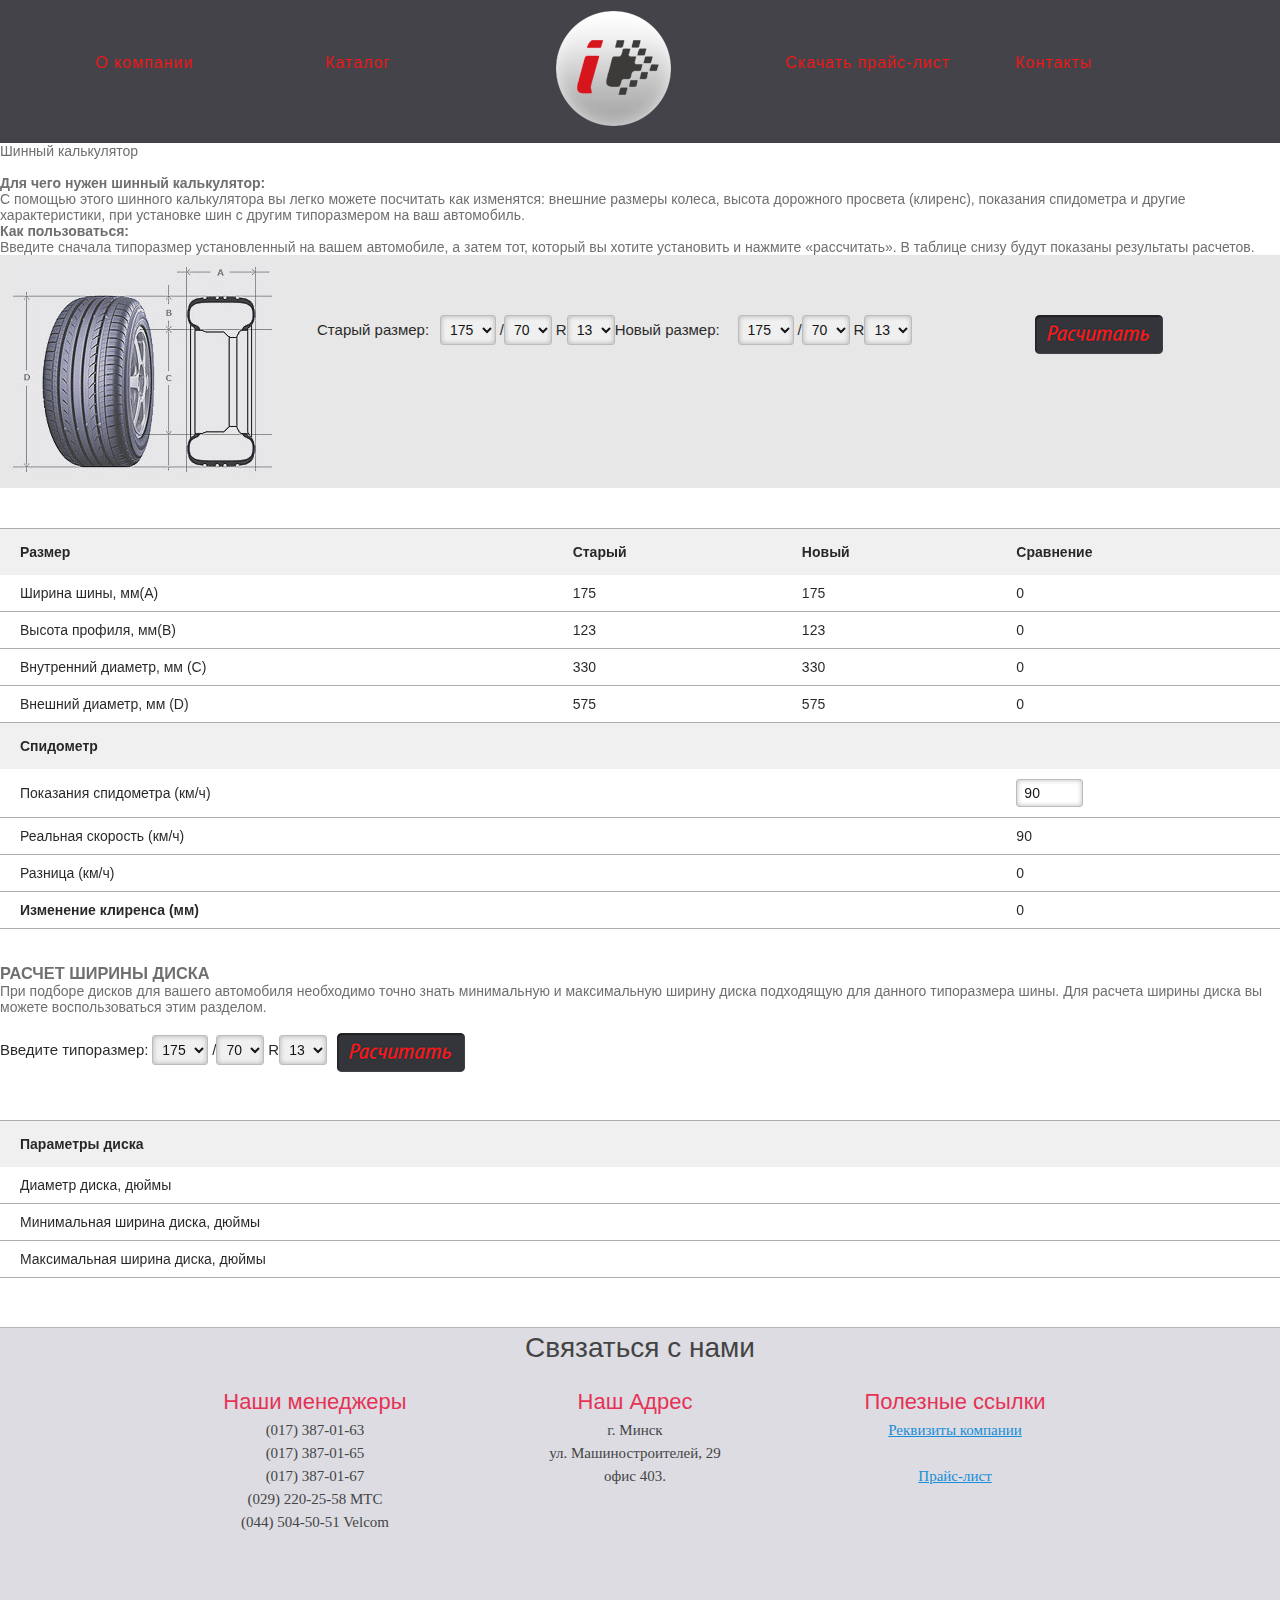
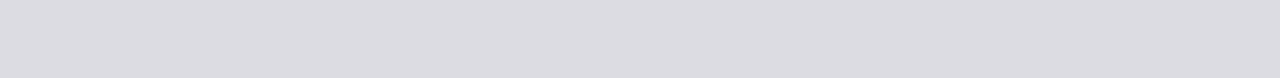
==== shinniy_calculator.html @ 3313c610 "first" ====
<!DOCTYPE html>
<html xmlns="http://www.w3.org/1999/html">
<head lang="en">
    <link rel="stylesheet" type="text/css" href="css/style.css"/>
    <link rel="stylesheet" type="text/css" href="css/common.css" />
    <script type="text/javascript" src="js/jquery-1.7.2.min.js"></script>
    <script type="text/javascript" src="js/jquery.scrollTo.js"></script>
    <script type="text/javascript" src="js/scrollToUp.js"></script>
    <script type="text/javascript" src="js/script.js"></script>
    <script src="js/scripts.js"></script>
    <!--<!--[if lt IE 9]>-->
    <script src="js/html5.js"></script>
    <script src="jquery.cycle2.min.js"  type="text/javascript"></script>
    <script src="jquery.cycle2.carousel.js"  type="text/javascript"></script>
    <script src="main.js"  type="text/javascript"></script>

    <script src="ajaxform.js" type="text/javascript"></script>

    <script type="text/javascript" src="js/jquery.nicescroll.min.js" ></script>




    <meta charset="UTF-8">
    <title>Интертайр</title>
</head>
<body class="calculate">
<div class="page">
    <div class="layout wide">
        <div class="header">
            <div class="header-board">
                <div class="row b-hat smaller">
                    <div class="cell5">
                        <div class="cell5__l">
                            <span class="b"><a href="#">О компании</a></span>
                            <div class="borderdiv"></div>
                        </div>
                    </div>
                    <div class="cell5">
                        <div class="cell5__l">
                            <span class="b"><a href="#">Каталог</a></span>
                        </div>
                    </div>
                    <div class="cell5 c">
                        <a href="index.html">  <div class="logo">
                            <!--<img src="image/logo.png">-->
                            <!--<img class="logo-index" src="image/logo.png" />-->
                            <!--<img class="logo-hover" src="image/logo_hover.png" />-->

                        </div></a>
                    </div>
                    <div class="cell5">
                        <div class="cell5__r">
                            <span class="b"><a href="#">Скачать прайс-лист</a></span>
                        </div>
                    </div>
                    <div class="cell5">
                        <div class="cell5__r">
                            <span class="b"><a href="#">Контакты</a></span>
                        </div>
                    </div>
                </div>
            </div>
        </div>
        <div class="path">Шинный калькулятор</div>
        <br />

        <p>
            <strong>Для чего нужен шинный калькулятор: </strong>
        </p>
        <p>
            С помощью этого шинного калькулятора вы легко можете  посчитать как изменятся: внешние размеры колеса, высота дорожного  просвета (клиренс), показания спидометра и другие характеристики, при  установке шин с другим типоразмером на ваш автомобиль.
        </p>
        <p>
            <strong>Как пользоваться:</strong>
        </p>
        <p>
            Введите сначала типоразмер установленный на вашем автомобиле, а затем тот, который вы хотите установить и нажмите «рассчитать». В таблице снизу будут показаны результаты расчетов.
        </p>

        <div>
            <div class="kalkulator-content">
                <div class="kalkulator-header">
                    <div class="kalkulator-img"><img src="image/calk.jpg"  width="267" height="210" alt="" border="0" /></div>

                    <fieldset class="select-col">
                        <ul>
                            <li>
                                <label class="f">Старый размер:</label>
                                <select name="oldWidth" id="oldWidth">
                                    <option value="145">145</option>
                                    <option value="155">155</option>
                                    <option value="165">165</option>
                                    <option value="175" SELECTED>175</option>
                                    <option value="185">185</option>
                                    <option value="195">195</option>
                                    <option value="205">205</option>
                                    <option value="215">215</option>
                                    <option value="225">225</option>
                                    <option value="235">235</option>
                                    <option value="245">245</option>
                                    <option value="255">255</option>
                                    <option value="265">265</option>
                                    <option value="275">275</option>
                                    <option value="285">285</option>
                                    <option value="295">295</option>
                                    <option value="305">305</option>
                                    <option value="315">315</option>
                                    <option value="325">325</option>
                                </select>
                                <label>/</label>
                            </li>
                            <li>
                                <select name="oldProfile" id="oldProfile">
                                    <option value="0">&mdash;</option>
                                    <option value="25">25</option>
                                    <option value="30">30</option>
                                    <option value="35">35</option>
                                    <option value="40">40</option>
                                    <option value="45">45</option>
                                    <option value="50">50</option>
                                    <option value="55">55</option>
                                    <option value="60">60</option>
                                    <option value="65">65</option>
                                    <option value="70" SELECTED>70</option>
                                    <option value="75">75</option>
                                    <option value="80">80</option>
                                    <option value="85">85</option>
                                </select>
                                <label>R</label>
                            </li>
                            <li>
                                <select name="oldRadius" id="oldRadius">
                                    <option value="12">12</option>
                                    <option value="13" SELECTED>13</option>
                                    <option value="14">14</option>
                                    <option value="15">15</option>
                                    <option value="16">16</option>
                                    <option value="17">17</option>
                                    <option value="18">18</option>
                                    <option value="19">19</option>
                                    <option value="20">20</option>
                                    <option value="21">21</option>
                                    <option value="22">22</option>
                                    <option value="23">23</option>
                                    <option value="24">24</option>
                                </select>

                        </ul>
                        <ul>
                            <li>
                                <label class="f">Новый размер:</label>
                                <select name="newWidth" id="newWidth">
                                    <option value="145">145</option>
                                    <option value="155">155</option>
                                    <option value="165">165</option>
                                    <option value="175" SELECTED>175</option>
                                    <option value="185">185</option>
                                    <option value="195">195</option>
                                    <option value="205">205</option>
                                    <option value="215">215</option>
                                    <option value="225">225</option>
                                    <option value="235">235</option>
                                    <option value="245">245</option>
                                    <option value="255">255</option>
                                    <option value="265">265</option>
                                    <option value="275">275</option>
                                    <option value="285">285</option>
                                    <option value="295">295</option>
                                    <option value="305">305</option>
                                    <option value="315">315</option>
                                    <option value="325">325</option>
                                </select>
                                <label>/</label>
                            </li>
                            <li>
                                <select name="newProfile" id="newProfile">
                                    <option value="0">&mdash;</option>
                                    <option value="25">25</option>
                                    <option value="30">30</option>
                                    <option value="35">35</option>
                                    <option value="40">40</option>
                                    <option value="45">45</option>
                                    <option value="50">50</option>
                                    <option value="55">55</option>
                                    <option value="60">60</option>
                                    <option value="65">65</option>
                                    <option value="70" SELECTED>70</option>
                                    <option value="75">75</option>
                                    <option value="80">80</option>
                                    <option value="85">85</option>
                                </select>
                                <label>R</label>
                            </li>
                            <li>
                                <select name="newRadius" id="newRadius">
                                    <option value="12">12</option>
                                    <option value="13" SELECTED>13</option>
                                    <option value="14">14</option>
                                    <option value="15">15</option>
                                    <option value="16">16</option>
                                    <option value="17">17</option>
                                    <option value="18">18</option>
                                    <option value="19">19</option>
                                    <option value="20">20</option>
                                    <option value="21">21</option>
                                    <option value="22">22</option>
                                    <option value="23">23</option>
                                    <option value="24">24</option>
                                </select>

                        </ul>

                        <label class="f">&nbsp;</label>
                        <input type="image" src="image/btn-calk.png"  class="search-btn" onClick="calculate(); return false;">
                    </fieldset>

                    <div class="clear"></div>
                </div>


                <div align="center">
                    <table class="kalkulator" align="center">
                        <tr>
                            <th class="cleft"><strong>Размер</strong></th>
                            <th><strong>Старый</strong></th>
                            <th><b>Новый</b></th>
                            <th><b>Сравнение</b></th>
                        </tr>
                        <tr>
                            <td class="cleft">Ширина шины, мм(A)</td>
                            <td id="oldA">&nbsp;</td>
                            <td id="newA">&nbsp;</td>
                            <td id="difA">&nbsp;</td>
                        </tr>
                        <tr>
                            <td class="cleft">Высота профиля, мм(B)</td>
                            <td id="oldB">&nbsp;</td>
                            <td id="newB">&nbsp;</td>
                            <td id="difB">&nbsp;</td>
                        </tr>
                        <tr>
                            <td class="cleft">­Внутренний диаметр, мм (C)</td>
                            <td id="oldC">&nbsp;</td>
                            <td id="newC">&nbsp;</td>
                            <td id="difC">&nbsp;</td>
                        </tr>
                        <tr>
                            <td class="cleft">Внешний диаметр, мм (D)</td>
                            <td id="oldD">&nbsp;</td>
                            <td id="newD">&nbsp;</td>
                            <td id="difD">&nbsp;</td>
                        </tr>
                        <tr>
                            <th colspan="4" class="cleft"><b>Спидометр</b></th>
                        </tr>
                        <tr>
                            <td colspan="3" class="cleft">Показания спидометра (км/ч)</td>
                            <td><input type="text" size="4" value="90" id="oldSpeed" onChange="calculate();"/></td>
                        </tr>
                        <tr>
                            <td colspan="3" class="cleft">Реальная скорость (км/ч)</td>
                            <td id="newSpeed">&nbsp;</td>
                        </tr>
                        <tr>
                            <td colspan="3" class="cleft">Разница (км/ч)</td>
                            <td id="difSpeed">&nbsp;</td>
                        </tr>
                        <tr>
                            <td colspan="3" class="cleft"><b>Изменение клиренса (мм)</b></td>
                            <td id="difClearense">&nbsp;</td>
                        </tr>
                    </table>
                </div>
            </div>

            <div class="clear"></div>
        </div>


        <div>
            <div class="kalkulator_pic"></div>
            <div class="kalkulator-content">
                <h3>Расчет ширины диска</h3>

                <p>
                    При подборе дисков для вашего автомобиля необходимо точно знать  минимальную и максимальную ширину диска подходящую для данного  типоразмера шины. Для расчета ширины диска вы можете воспользоваться  этим разделом.
                </p>

                <fieldset class="select-col center">
                    <ul>
                        <li>
                            <label>Введите типоразмер:</label>
                            <select name="paramWidth" id="paramWidth">
                                <option value="145">145</option>
                                <option value="155">155</option>
                                <option value="165">165</option>
                                <option value="175" SELECTED>175</option>
                                <option value="185">185</option>
                                <option value="195">195</option>
                                <option value="205">205</option>
                                <option value="215">215</option>
                                <option value="225">225</option>
                                <option value="235">235</option>
                                <option value="245">245</option>
                                <option value="255">255</option>
                                <option value="265">265</option>
                                <option value="275">275</option>
                                <option value="285">285</option>
                                <option value="295">295</option>
                                <option value="305">305</option>
                                <option value="315">315</option>
                                <option value="325">325</option>
                            </select>
                            <label>/</label>
                        </li>
                        <li>
                            <select name="paramProfile" id="paramProfile">
                                <option value="0">&mdash;</option>
                                <option value="25">25</option>
                                <option value="30">30</option>
                                <option value="35">35</option>
                                <option value="40">40</option>
                                <option value="45">45</option>
                                <option value="50">50</option>
                                <option value="55">55</option>
                                <option value="60">60</option>
                                <option value="65">65</option>
                                <option value="70" SELECTED>70</option>
                                <option value="75">75</option>
                                <option value="80">80</option>
                                <option value="85">85</option>
                            </select>
                            <label>R</label>
                        </li>
                        <li>
                            <select name="paramRadius" id="paramRadius">
                                <option value="12">12</option>
                                <option value="13" SELECTED>13</option>
                                <option value="14">14</option>
                                <option value="15">15</option>
                                <option value="16">16</option>
                                <option value="17">17</option>
                                <option value="18">18</option>
                                <option value="19">19</option>
                                <option value="20">20</option>
                                <option value="21">21</option>
                                <option value="22">22</option>
                                <option value="23">23</option>
                                <option value="24">24</option>
                            </select>
                        </li>
                        <li><input type="image" src="image/btn-calk.png"  class="search-btn" onClick="calculateWidth(); return false;"></li>
                    </ul>

                </fieldset>
                <div class="clear"></div>
                <div align="center">
                    <table class="kalkulator-size" align="center">
                        <tr>
                            <th class="cleft"><strong> Параметры диска</strong></th>
                            <th>&nbsp;</th>
                        </tr>
                        <tr>
                            <td class="cleft">Диаметр диска, дюймы</td>
                            <td id="resultDiameter">&nbsp;</td>
                        </tr>
                        <tr>
                            <td class="cleft">Минимальная ширина диска, дюймы</td>
                            <td id="resultWidthMin">&nbsp;</td>
                        </tr>
                        <tr>
                            <td class="cleft">­Максимальная ширина диска, дюймы</td>
                            <td id="resultWidthMax">&nbsp;</td>
                        </tr>
                    </table>
                </div>
            </div>

            <div class="clear"></div>

        </div>

    </div>
    <script src="calculator.js" type="text/javascript"></script>
    </section>
    <section class="fslider">
        <div class="page">
            <div class="controls">
                <a href="" class="prev"></a>
                <a href="" class="next"></a>
            </div>


    <div class="footer">
            <div class="name_footer">
                <div class="contact_footer">   Связаться с нами       </div>
            </div>
            <div></div>

            <div class="content_contacts">
                <div class="contacts">
                    <span class="name_blocks1">Наши менеджеры</span><br>
                    <span>(017) 387-01-63</span><br/>
                    <span>(017) 387-01-65 </span><br/>
                    <span>(017) 387-01-67</span><br/>
                    <span>(029) 220-25-58 MTC</span><br/>
                    <span>(044) 504-50-51 Velcom</span>
                </div>
                <div class="contacts secondary">
                    <span class="name_blocks2">Наш Адрес</span><br>
                    </span>г. Минск<br>
                    ул. Машиностроителей, 29<br>
                    офис 403.</span>
                </div>
                <div class="contacts secondary">
                    <span class="name_blocks3">Полезные ссылки</span><br>
                    </span><a href="#">Реквизиты компании</a></p><br>
                    </span><a href="#">Прайс-лист</a></span>
                </div>
            </div>
            <!--<div class="address"></div>-->
            <!--<div class="helplinks"></div>-->
        </div>
    </div>
    <div id="scrollup"><img alt="Прокрутить вверх" src="image/arrow_down.png"></div>
</div>
</body>
</html>
---- css/style.css ----
/* reset */
a, abbr, acronym, address, applet, article, aside, audio, b, blockquote, big, body, center, canvas, caption, cite, code, command, datalist, dd, del, details, dfn, dl, div, dt, em, embed, fieldset, figcaption, figure, font, footer, form, h1, h2, h3, h4, h5, h6, header, hgroup, html, i, iframe, img, ins, kbd, keygen, label, legend, li, meter, nav, object, ol, output, p, pre, progress, q, s, samp, section, small, span, source, strike, strong, sub, sup, table, tbody, tfoot, thead, th, tr, tdvideo, tt, u, ul, var, input {margin:0;padding:0;}
blockquote, q {quotes:none}
table, table td {padding:0;border:none;border-collapse:collapse}
a { outline:none; cursor: pointer; }
img{ border: none;}
li {list-style: none;}

article,aside,details,figcaption,figure,footer,header,hgroup,nav,section,summary {
    display: block;
}

/* END reset */

/*html, body{*/
    /*height: 100%;*/
    /*position: relative;*/
    /*background: url("../block_background.png") no-repeat;*/
    /*background-size: cover;*/

/*}*/
body{
    background: url("../block_background.png") top center no-repeat /*fixed*/;
    background-size:cover;


}
.calculate{
    background: white;
}
div{display: block;}

.page {
    position: relative;
    min-width: 1150px;
    min-height: 100%;
    max-width: 100%;
}

.wide {
    width: 100%;
}

.layout {
    position: relative;
    /*text-align: center;*/
    min-height: 100%;
    min-width: 995px;
    max-width: 100%;
    padding: 0 0 1em 0;
}

/*-------------HEADER------------*/
.header{
    position: relative;
    /*background-color: rgba(46, 47, 63, 0.95);*/
    background-color: rgba(40, 40, 46, 0.95);


    text-decoration:none;
    /*font-weight:400;*/
    letter-spacing:1px;
}

.header-board {
    margin-left: 4.8%;
}

.row {
    position: relative;
}

.b-hat {
    max-width: 1150px;
    margin: 0 auto;
}
.smaller {
    font-size: 78%;
}

.row:before, .row:after {
    content: "";
    display: table;
    line-height: 0;
}

.row:after {
    clear: both;
}

.b a{
    /*font-weight: bold;*/
    text-decoration: none;
    font:16px/38px  Tahoma,  sans-serif;
    /*font-weight: bold;*/
    /*color:#78a4de;*/
    /*color:#e41e48;*/
    /*color:rgb(226, 16, 35);*/
    color:rgb(255, 0, 0);

}
.b:hover{
    padding-bottom: 7px;
/*border-bottom: solid 1px rgb(226, 16, 35) ;*/
    border-bottom: solid 2px rgb(226, 16, 35) ;
}
/*.borderdiv{*/
    /**/
   /**/
/*}*/
.borderdiv :hover{
    visibility: visible;
    padding-bottom: 3px;
}



.header-board {
    position: relative;
  /*  margin: 0 45px 0;*/
    clear: both;
}

[class*="cell"] {
    float: left;
    min-height: 1px;
}

.cell5 {
    width: 20%;
    *width:19.9%;
}

.cell5__l {
    padding: 4em 0 0 0;
}

.cell5:first-child .cell5__l {
    padding-right: 10%;
}

.cell5__r {
    padding: 4em 0 0 0;
}

.logo {
    display: inline-block;
    width: 157px;
    height: 130px;
    margin-top: 1em;
    /*position:relative;*/
    background: url("../image/logo.png") no-repeat;
    cursor: pointer;
    transition: all 1s ease-in-out;
}
.logo:hover{
    background: url("../image/logo_hover.png") no-repeat;
    z-index: 100;
    cursor: pointer;

}
/*.logo img.logo-index {opacity:0; filter:alpha(opacity=0);}*/
/*.logo:hover img.logo-index {opacity:1; filter:alpha(opacity=100);}*/
/*.logo:hover img.logo-hover, .logo img.logo-hover:hover {opacity:0; filter:alpha(opacity=0);}*/

/*.logo img {*/
    /*-moz-transition: all 1s ease-in-out;*/
    /*-webkit-transition: all 1s ease-in-out;*/
    /*-o-transition: all 1s ease-in-out;*/
    /**/
/*}*/
img {
    margin: 0;
    border-width: 0;
    padding: 0;
}

/*----------------CONTENT----------------*/
.content_block_1{
    margin-top: 17.4%;

}

.slogan {
    font-family: "HelveticaNeueLTStd45Light", Helvetica, Arial;
    /*width: 960px;*/
    /*position: absolute;*/
    text-align: center;
    font-size: 28px;
    line-height: 40px;
    /*top: 428px;*/
    /*left: 50%;*/
    color: #333333;
    /*margin-left: -480px;*/
    z-index: 10;
}
.slogan h1 {
    font-family: "HelveticaNeueLTStd45Light", Helvetica, Arial;
    font-size: 28px;
    font-weight: normal;
    line-height: 40px;
    color: #333333;
}

.red { color: #e41e48; }

.downarrow {
    text-align: center;
    font-size: 28px;
    line-height: 40px;
        z-index: 10;
}

.startScroll{
     position: relative;
     top: 0px;
     transition: all 0.3s ease-in-out;
     -moz-transition: all 0.3s ease-in-out;
     -ms-transition: all 0.3s ease-in-out;
     cursor: pointer;
 }

.startScroll:hover{
    top: 20px;
    opacity: 0.5;
}
/*------------------BLOCK 2-----------------*/
.content_block_2{
    position: relative;
    text-align: center;
    margin-top: 20%;
    /*display: table;*/
    /*width: 900px;
    float: left;
    display: inline-block;*/
}
.line {
    position: relative;
    z-index: 1;
    overflow: hidden;
    text-align: center;
    /*background: url("../image/line_block.png");*/
    font:  23px "Souvenir", Arial, Helvetica, sans-serif;
    color: #3f5358;
}

.line:before,
.line:after {
    content: '';
    display: inline-block;
    width: 500px;
    height: 1.5px;
    background: #81898a;
    z-index: -1;
    position: relative;
    vertical-align: middle;
}

.line:before {
    right: 15px;
    margin: 0 0 0 -100%;
}

.line:after {
    left: 15px;
    margin: 0 -100% 0 0;
}

.blocks{
    margin: 23px;
    display: inline-block;
    position: relative;
    /*float: left;*/
    /*text-align: center;*/
    width: 960px;

}
.blocks img{
    width: 450px;
    height:300px;
    float: left;
    display: inline-block;
    padding: 15px;
    cursor: pointer;
}
/*-------------------------*/
.work {
    margin-bottom: 30px;
    margin-bottom: 1.875rem;
    padding: 30px 0;
    padding:  1.875rem 0;
}

.thumb-wrapper {
    margin: 0 auto;
}

.thumb-list {
    position: relative;
}

.thumb {
    position: absolute;
    overflow: hidden;
}
.thumb a {
    color: #777;
    font-weight: bold;
    font-family: "HelveticaNeueLTStd45Light", Helvetica, Arial;
    letter-spacing: 2px;
    letter-spacing: 0.125rem;
}

.rift {
    position: relative;
    -webkit-backface-visibility: hidden;
    -ms-backface-visibility: hidden;
    backface-visibility: hidden;
    margin: auto;
    cursor: pointer;
    display: inline-block;
    border-radius: 2px;
    border-radius: 0.125rem;
}
.rift img {
    width: 100%;
    height: auto;
    opacity: 0;
}
.rift .caption {
    position: absolute;
    top: 50%;
    width: 100%;
    height: 60px;
    line-height: 60px;
    margin: -30px 0 0 0;
    text-align: center;
    z-index: 0;
}
.rift span[class*="span"] {
    display: block;
    width: 100%;
    height: 50%;
    overflow: hidden;
    position: absolute;
    left: 0;
    z-index: 1;
    -webkit-transform: translate3d(0, 0, 0);
    -ms-transform: translate3d(0, 0, 0);
    transform: translate3d(0, 0, 0);
    -webkit-transition: -webkit-transform .25s;
    transition: transform .25s;
}
.rift span.top-span {
    top: 0;
}
.rift span.btm-span {
    bottom: 0;
}
.rift:hover span.top-span {
    -webkit-transform: translate(0, -30px);
    -ms-transform: translate(0, -30px);
    transform: translate(0, -30px);
}
.rift:hover > span.btm-span {
    -webkit-transform: translate(0, 30px);
    -ms-transform: translate(0, 30px);
    transform: translate(0, 30px);
}

.thumb, .rift {
    width: 200px;
    height: 150px;
}
@media screen and (min-width: 26.25em) {
    .thumb, .rift {
        width: 550px;
        height: 370px;
    }
}


/*-------------BLOCK 3-----------------------*/
.content_block_3{
    position: relative;
    text-align: center;
    margin-top: 10%;
    font-family: "HelveticaNeueLTStd45Light", Helvetica, Arial;
    /*display: table;*/
    /*width: 900px;
    float: left;
    display: inline-block;*/
}

.circle{
    margin: 50px;
    margin-left: 97px ;
    display: inline-block;
    position: relative;
    /*float: left;*/
    /*text-align: center;*/
    width: 970px;


}
.circle  img{

    width: 300px;
    height:300px;
    float: left;
    display: inline-block;
    /*padding: 10px;*/
    cursor: pointer;
    position: relative;
}

.triangle{
    width: 0;
    height: 0;
    border-top: 25px solid transparent;
    border-left: 35px solid #C1C7DD;
    border-bottom: 25px solid transparent;
    float: left;
    margin-top: 125px;
    /*box-shadow: 0 0 10px rgba(50,30,35,0.07);*/
}
.circle_1{
    z-index: 1;
    background-color: rgb(64,71,163);
    width: 300px;
    height:300px;
    float: left;
    left: 75px;
    border-radius: 150px;
    box-shadow: 0 0 10px rgba(50,30,35,1.07);
}
.circle_text1{

    position: absolute;
    float: left;
    margin-top: 134px;
    font-size: 28px;
    z-index: 5;
    margin-left: 83px;
    color: wheat;
}
.circle_text2{
    /*font-family: "HelveticaNeueLTStd45Light", Helvetica, Arial;*/
    position: absolute;
    float: left;
    margin-top: 135px;
    font-size: 23px;
    z-index: 5;
    margin-left: 72px;
    color: wheat;
    cursor: pointer;
}
.circle_text2:hover{
    /*margin: 0 ;*/
    margin-top: 90px;
    margin-left: 14px;
    background-color: rgba(0, 0, 0,0.3);
    border-radius: 125px;
    /*width: 250px;*/
    padding: 5px;


}

.circle_2{
     background-color: rgb(213, 39, 39);
     width: 300px;
     height:300px;
     float: left;
     box-shadow: 0 0 10px rgba(50,30,35,1.07);
     border-radius: 150px;
     z-index:2;

 }
/*.circle_2:hover,*//*.circle_text2:hover{*/
    /*background: #777777;*/
    /*opacity: 0.4;*/
    /*border-radius: 90%;*/
    /*width: 300px;*/
    /*height: 300px;*/
    /*float: left;*/
    /*padding: 50px;*/
    /*margin: 0 ;*/
    /*margin-bottom: 195px;*/



/*}*/


.circle_text3{
    /*font-family: "HelveticaNeueLTStd45Light", Helvetica, Arial;*/
    position: absolute;
    float: left;
    margin-top: 135px;
    font-size: 28px;
    z-index: 5;
    margin-left: 95px;
    color: wheat;
}



/*.circle_2:hover{*/
    /*z-index: 150;*/
    /*width: 300px;*/
    /*height:300px;*/
    /*border-radius: 150px;*/
    /*background-color: rgb(129, 137, 138);*/
   /**/

/*}*/
.circle_3{
    z-index:1;
    background-color: rgb(77,66,157);
    width: 300px;
    height:300px;
    float: left;
    border-radius: 150px;
    right: 75px;
    box-shadow: 0 0 10px rgba(50,30,35,1.07);
}
.circle  :hover{z-index:5; }

/*-----------------FOOTER-------------------*/

.footer{
    position: relative;
    background-color: #D9D9E0;
    height: 350px;
    width: 100%;
    margin: 0px auto 0px auto;
    /*margin-top: 120px;*/
    font:16px/34px "Source Sans Pro", Arial, Helvetica, sans-serif;
    /*width: 100%;*/
    /*margin: 0px auto 0px auto;*/
    /*height: 580px;*/
    z-index: 14;
    border-top: 1px solid #b0b0b0;
}
.name_footer{
    width: 960px;
    margin: 0px auto 0px auto;

    /*margin-top: 10%;*/

}
.contact_footer{
    font:22px/34px "Source Sans Pro", Arial, Helvetica, sans-serif;
    width: 960px;
    position: relative;
    text-align: center;
    font-size: 28px;
    line-height: 40px;
    color: #333333;
    z-index: 17;
    margin: 0px 0px 17px 0px;

}
/*.name_contacts {*/
    /*margin-top: 2%;*/
    /*position: relative;*/
    /*text-align: center;*/
/*}*/

 .content_contacts{
     width: 960px;
     margin: 0px auto 0px auto;
     /*text-align: center;*/
     /*width: 960px;*/
     /*display: inline-block;*/
     /*float: left;*/
     /*display: inline-block;*/
 }
.name_blocks1{
      font:22px/34px "Source Sans Pro", Arial, Helvetica, sans-serif;
      color: #e41e48;

  }
.name_blocks2{
    font:22px/34px "Source Sans Pro", Arial, Helvetica, sans-serif;
    color: #e41e48;
    /*margin-left: 255px;*/

}
.name_blocks3{
    font:22px/34px "Source Sans Pro", Arial, Helvetica, sans-serif;
    color: #e41e48;
    /*margin-left: 270px;*/
}
.contacts{
    /*float: left;*/
    /*display: inline-block;*/
    /*width: 310px;*/
    /*margin: 0px 10px 0px 0px;*/
    /*float: left;*/
    /*text-align: center;*/
    /*clear: none;*/
    /*font-family: "HelveticaNeueLTStd55Roman";*/
    /*font-size: 15px;*/
    /*color: #333333;*/
    /*line-height: 23px;*/
    /*margin-left: 323px;*/
    /*float: left;*/
    width: 310px;
    margin: 0px 10px 0px 0px;
    float: left;
    text-align: center;
    clear: none;
    font-family: "HelveticaNeueLTStd55Roman";
    font-size: 15px;
    color: #333333;
    line-height: 23px;
}
/*.footer .contacts {*/
    /*width: 245px;*/
    /*margin-left: 80px;*/
/*}*/

/* */
.adress{
    float: left;
    display: inline-block;
    width: 310px;
    /*margin: 0px 10px 0px 0px;*/
    /*float: left;*/
    text-align: center;
    clear: none;
    /*font-family: "HelveticaNeueLTStd55Roman";*/
    font-size: 15px;
    color: #333333;
    line-height: 23px;
    /*margin-left: 229px;*/
    /*float: left;*/
}
.help_links{
    width: 310px;
    margin: 0px 10px 0px 0px;
    float: left;
    text-align: center;
    clear: none;
    /*font-family: "HelveticaNeueLTStd55Roman";*/
    font-size: 15px;
    color: #333333;
    line-height: 23px;
    /*float: left;*/
    display: inline-block;
    /*margin-left: 247px;*/
    /*float: left;*/
}
#scrollup {
    position: fixed; /* фиксированная позиция */
    opacity: 0.6; /* прозрачность */
    padding: 15px 10px 10px;
    /*background: #aaa;*/
    border-radius: 5px; /* скругление углов */
    -webkit-border-radius: 5px;
    -moz-border-radius: 5px;
    left: 10px; /* отступ слева */
    bottom: 10px; /* отступ снизу */
    display: none; /* спрятать блок */
    cursor: pointer;
    z-index: 100;
    -o-transform: rotate(180deg);
    -webkit-transform: rotate(180deg);
    -moz-transform: rotate(180deg);
    filter: progid:DXImageTransform.Microsoft.BasicImage( rotation=2)
}



/*-----------------------КАЛЬКУЛЯТОР---------------------------*/
select, input[type=text] {  box-shadow: inset 0px 0px 5px rgba(0,0,0,0.3);
    border: 1px solid #b7b7b7;
    padding: 5px;
    border-radius: 3px;
}
.kalkulator-header { background-color:#e5e5e5; padding:10px}
.kalkulator-img {float:left; padding-right:40px}
.select-col {padding-top:50px}
.select-col label {color:#141414; font-size:15px; display:inline-block}
.select-col label.f {width:119px}
.select-col ul {list-style-type:none; margin:0; padding:0}
.select-col ul li  {list-style-type:none; margin:0; padding:0; float:left; display:block}
.select-col select { height: 30px; margin-bottom:15px}
.select-col.center {margin-top:-30px}
.select-col.center input[type=image] {margin-left:10px; margin-top:-2px}

.kalkulator-content table {width:100%; margin-top:40px; margin-bottom:35px; border-top:1px solid #a6a6a6}
.kalkulator-content table th {background-color:#efefef; padding:15px 20px; color:#141414}
.kalkulator-content table td {padding:10px 20px; color:#141414; border-bottom:1px solid #a6a6a6; vertical-align:middle}
.kalkulator-content table td input[type=text] {  box-shadow: inset 0px 0px 5px rgba(0,0,0,0.3);
    border: 1px solid #b7b7b7;
    padding: 5px 7px;
    border-radius: 3px;
}
.kalkulator-content h3 {text-transform:uppercase}

body{
    margin:0;
    padding:0;
    font-family: arial, sans-serif;
    font-size: 14px;
    color: #636363;
    background: #e0e0e0;
}

a {
    color: #0484d5;
    text-decoration: underline;
}

a:hover, a:active, a:focus {
    text-decoration: none;
}

.error {border:1px solid #f00 !important}
---- css/common.css ----
@charset "UTF-8";

/*
Projects css styles.
Common css rules.
-------------------------------------------------------------*/

/* CSS Reset */
html,body,div,dl,dt,dd,ul,ol,li,h1,h2,h3,h4,h5,h6,pre,code,form,fieldset,legend,input,textarea,p,blockquote,th,td{margin:0;padding:0;}
table{border-collapse:collapse;border-spacing:0;}
table td{vertical-align:top;}
img,fieldset{border:0;}
a img {font-size:0;}
address,caption,cite,code,dfn,th,var{font-style:normal;font-weight:normal;}
caption,th{text-align:left;}
q:before,q:after{content:'';}
abbr,acronym{border:0;font-variant:normal;}
sup{vertical-align:text-top;}
sub{vertical-align:text-bottom;}
input,textarea,select,button{font-family:inherit;font-size:inherit;font-weight:inherit; }
article,aside,details,figcaption,figure,footer,header,hgroup,menu,nav,section{display:block;}
/* ClearFix */
.clearFix:after {visibility: hidden;display: block;font-size: 0;content: " ";clear: both;height: 0;}
* html .clearFix {zoom: 1;}
*+html .clearFix {zoom: 1;}

/* Common styles 
--------------------------- */

html{height:100%;}
body{height:auto!important;height:100%;min-height:100%;}
p{margin:0;}
:focus{outline:0;}
/* Framework */
.clear{clear:both;float:none;}
.clearLeft{clear:left;}
.clearRight{clear:right;}
.block{display:block;}
.alignRight{text-align:right;}
.alignCenter{text-align:center;}
.centerImg{display:block;margin:0 auto;}
.floatRight{float:right;}
.floatLeft{float:left;}
fieldset legend{display:none;}

.vAlign {
  vertical-align : middle;
}
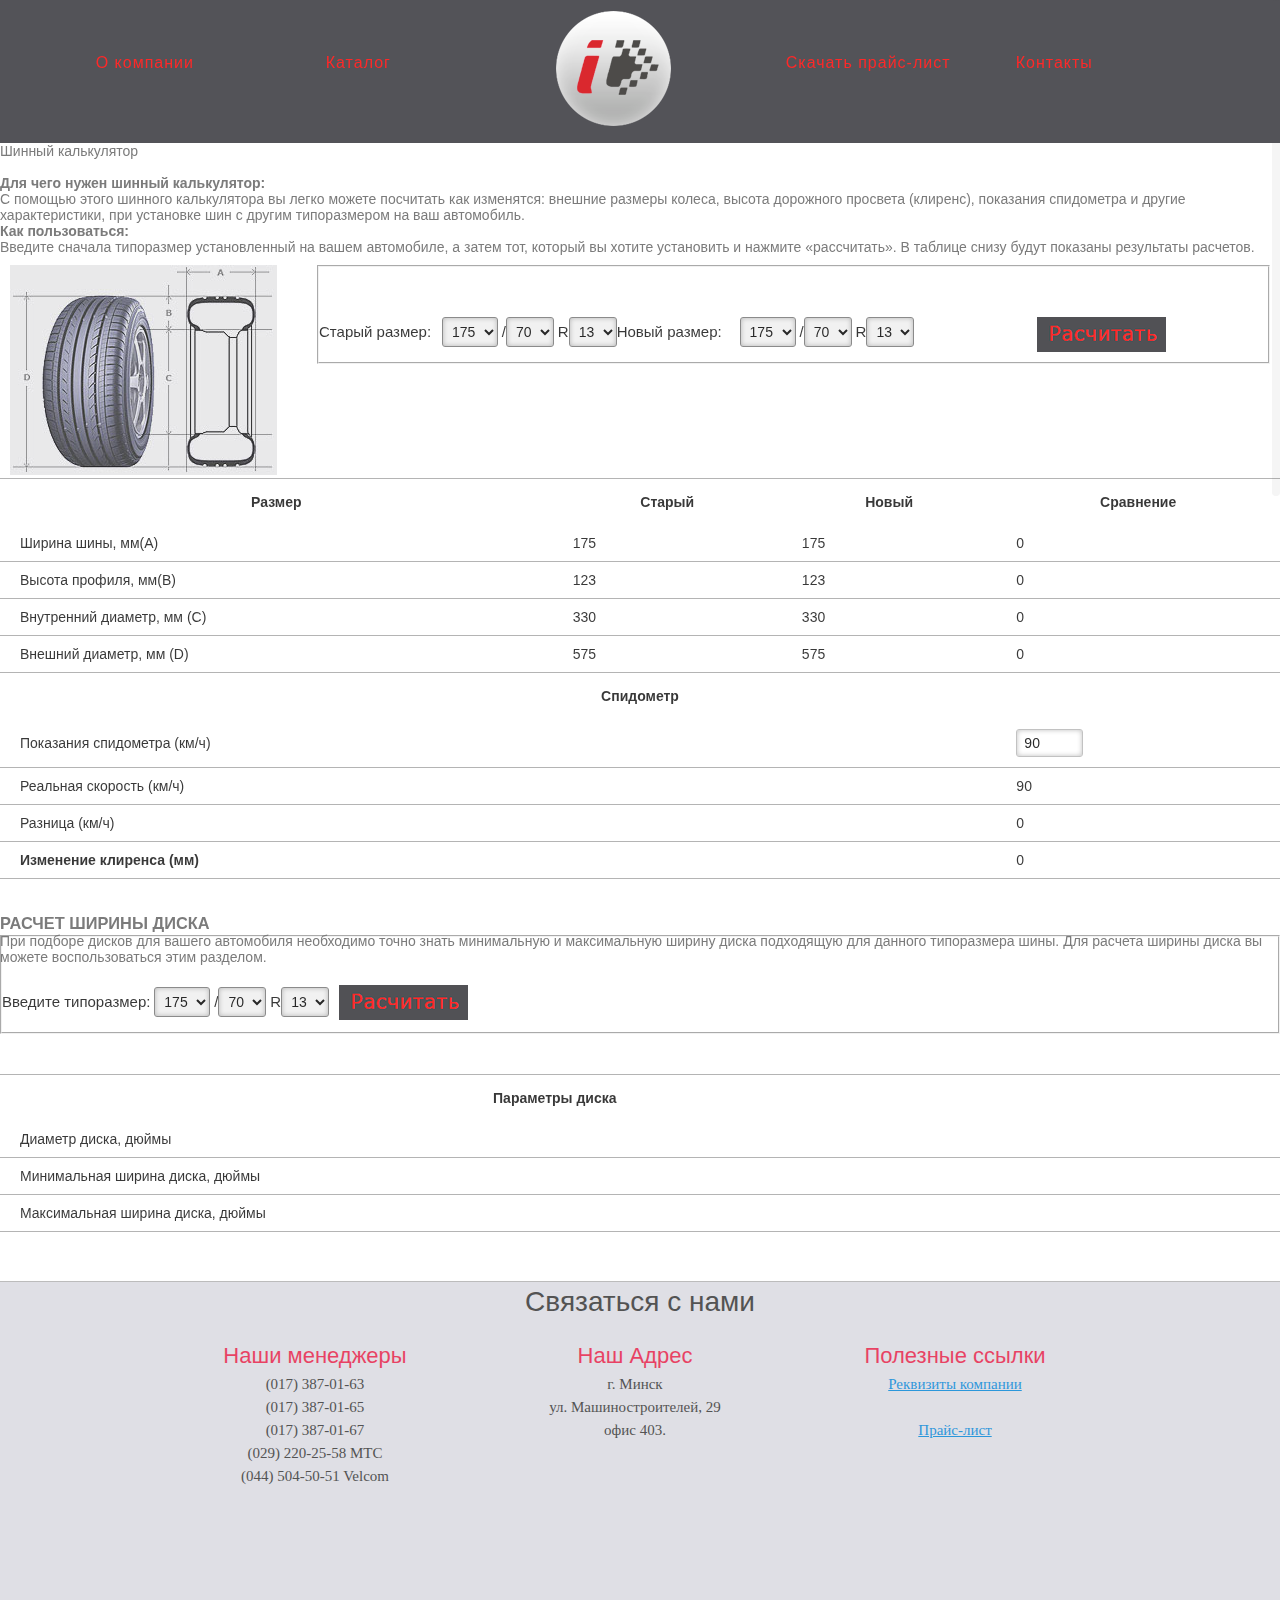
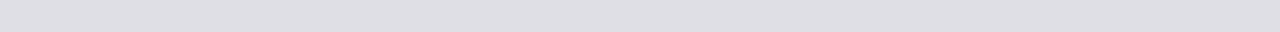
==== commit 0b807d4c: "new correct" ====
--- a/shinniy_calculator.html
+++ b/shinniy_calculator.html
@@ -2,7 +2,7 @@
 <html xmlns="http://www.w3.org/1999/html">
 <head lang="en">
     <link rel="stylesheet" type="text/css" href="css/style.css"/>
-    <link rel="stylesheet" type="text/css" href="css/common.css" />
+    <!--<link rel="stylesheet" type="text/css" href="css/common.css" />-->
     <script type="text/javascript" src="js/jquery-1.7.2.min.js"></script>
     <script type="text/javascript" src="js/jquery.scrollTo.js"></script>
     <script type="text/javascript" src="js/scrollToUp.js"></script>
--- a/css/style.css
+++ b/css/style.css
@@ -5,6 +5,7 @@
 a { outline:none; cursor: pointer; }
 img{ border: none;}
 li {list-style: none;}
+input,textarea,select,button{font-family:inherit;font-size:inherit;font-weight:inherit; }
 
 article,aside,details,figcaption,figure,footer,header,hgroup,nav,section,summary {
     display: block;
@@ -676,14 +677,19 @@
 
 /*-----------------------КАЛЬКУЛЯТОР---------------------------*/
 select, input[type=text] {  box-shadow: inset 0px 0px 5px rgba(0,0,0,0.3);
-    border: 1px solid #b7b7b7;
+    /*border: 1px solid #b7b7b7;*/
     padding: 5px;
     border-radius: 3px;
 }
-.kalkulator-header { background-color:#e5e5e5; padding:10px}
+.kalkulator-header {
+    /*background-color:#e5e5e5;*/
+    padding:10px
+}
 .kalkulator-img {float:left; padding-right:40px}
 .select-col {padding-top:50px}
-.select-col label {color:#141414; font-size:15px; display:inline-block}
+.select-col label {
+    color:#141414;
+    font-size:15px; display:inline-block}
 .select-col label.f {width:119px}
 .select-col ul {list-style-type:none; margin:0; padding:0}
 .select-col ul li  {list-style-type:none; margin:0; padding:0; float:left; display:block}
@@ -692,7 +698,9 @@
 .select-col.center input[type=image] {margin-left:10px; margin-top:-2px}
 
 .kalkulator-content table {width:100%; margin-top:40px; margin-bottom:35px; border-top:1px solid #a6a6a6}
-.kalkulator-content table th {background-color:#efefef; padding:15px 20px; color:#141414}
+.kalkulator-content table th {
+    /*background-color:#efefef; */
+    padding:15px 20px; color:#141414}
 .kalkulator-content table td {padding:10px 20px; color:#141414; border-bottom:1px solid #a6a6a6; vertical-align:middle}
 .kalkulator-content table td input[type=text] {  box-shadow: inset 0px 0px 5px rgba(0,0,0,0.3);
     border: 1px solid #b7b7b7;
@@ -707,7 +715,7 @@
     font-family: arial, sans-serif;
     font-size: 14px;
     color: #636363;
-    background: #e0e0e0;
+    /*background: #e0e0e0;*/
 }
 
 a {
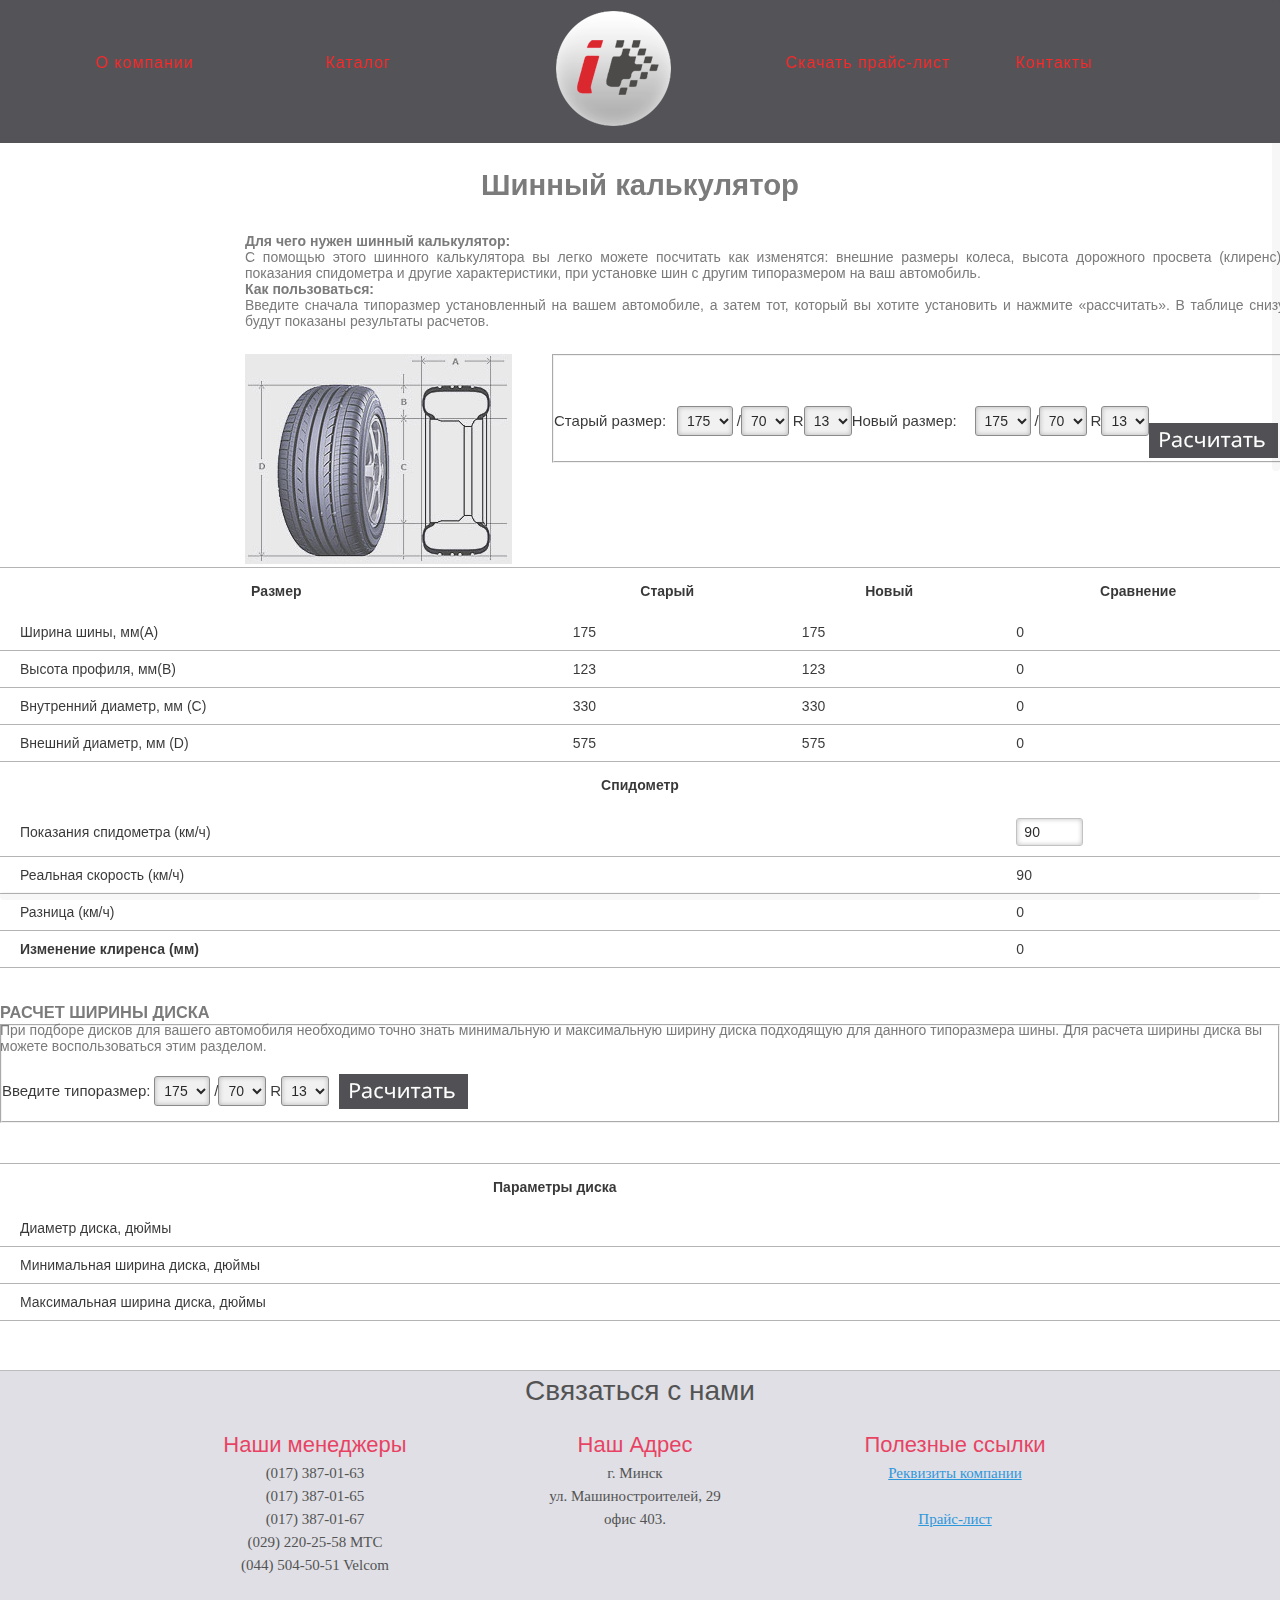
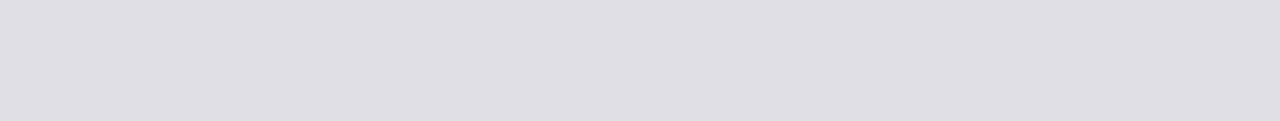
==== commit 711da642: "calculator" ====
--- a/shinniy_calculator.html
+++ b/shinniy_calculator.html
@@ -64,7 +64,7 @@
         </div>
         <div class="path">Шинный калькулятор</div>
         <br />
-
+        <div class="content_text">
         <p>
             <strong>Для чего нужен шинный калькулятор: </strong>
         </p>
@@ -77,7 +77,7 @@
         <p>
             Введите сначала типоразмер установленный на вашем автомобиле, а затем тот, который вы хотите установить и нажмите «рассчитать». В таблице снизу будут показаны результаты расчетов.
         </p>
-
+        </div>
         <div>
             <div class="kalkulator-content">
                 <div class="kalkulator-header">
@@ -147,7 +147,7 @@
                                 </select>
 
                         </ul>
-                        <ul>
+                        <ul style="margin-left: 75px;">
                             <li>
                                 <label class="f">Новый размер:</label>
                                 <select name="newWidth" id="newWidth">
--- a/css/style.css
+++ b/css/style.css
@@ -681,10 +681,7 @@
     padding: 5px;
     border-radius: 3px;
 }
-.kalkulator-header {
-    /*background-color:#e5e5e5;*/
-    padding:10px
-}
+
 .kalkulator-img {float:left; padding-right:40px}
 .select-col {padding-top:50px}
 .select-col label {
@@ -708,7 +705,28 @@
     border-radius: 3px;
 }
 .kalkulator-content h3 {text-transform:uppercase}
-
+.path{
+    text-align: center;
+    font-family: "HelveticaNeueLTStd45Light", Helvetica, Arial;
+    font-size: 22pt;
+    font-weight: bold;
+    margin-top: 25px;
+
+}
+
+.content_text{
+    width: 1040px;
+    text-align: justify;
+    margin-left: 230px;
+    padding: 15px;
+}
+
+.kalkulator-header {
+     /*background-color:#e5e5e5;*/
+    width: 1040px;
+    margin-left: 235px;
+     padding:10px;
+ }
 body{
     margin:0;
     padding:0;
